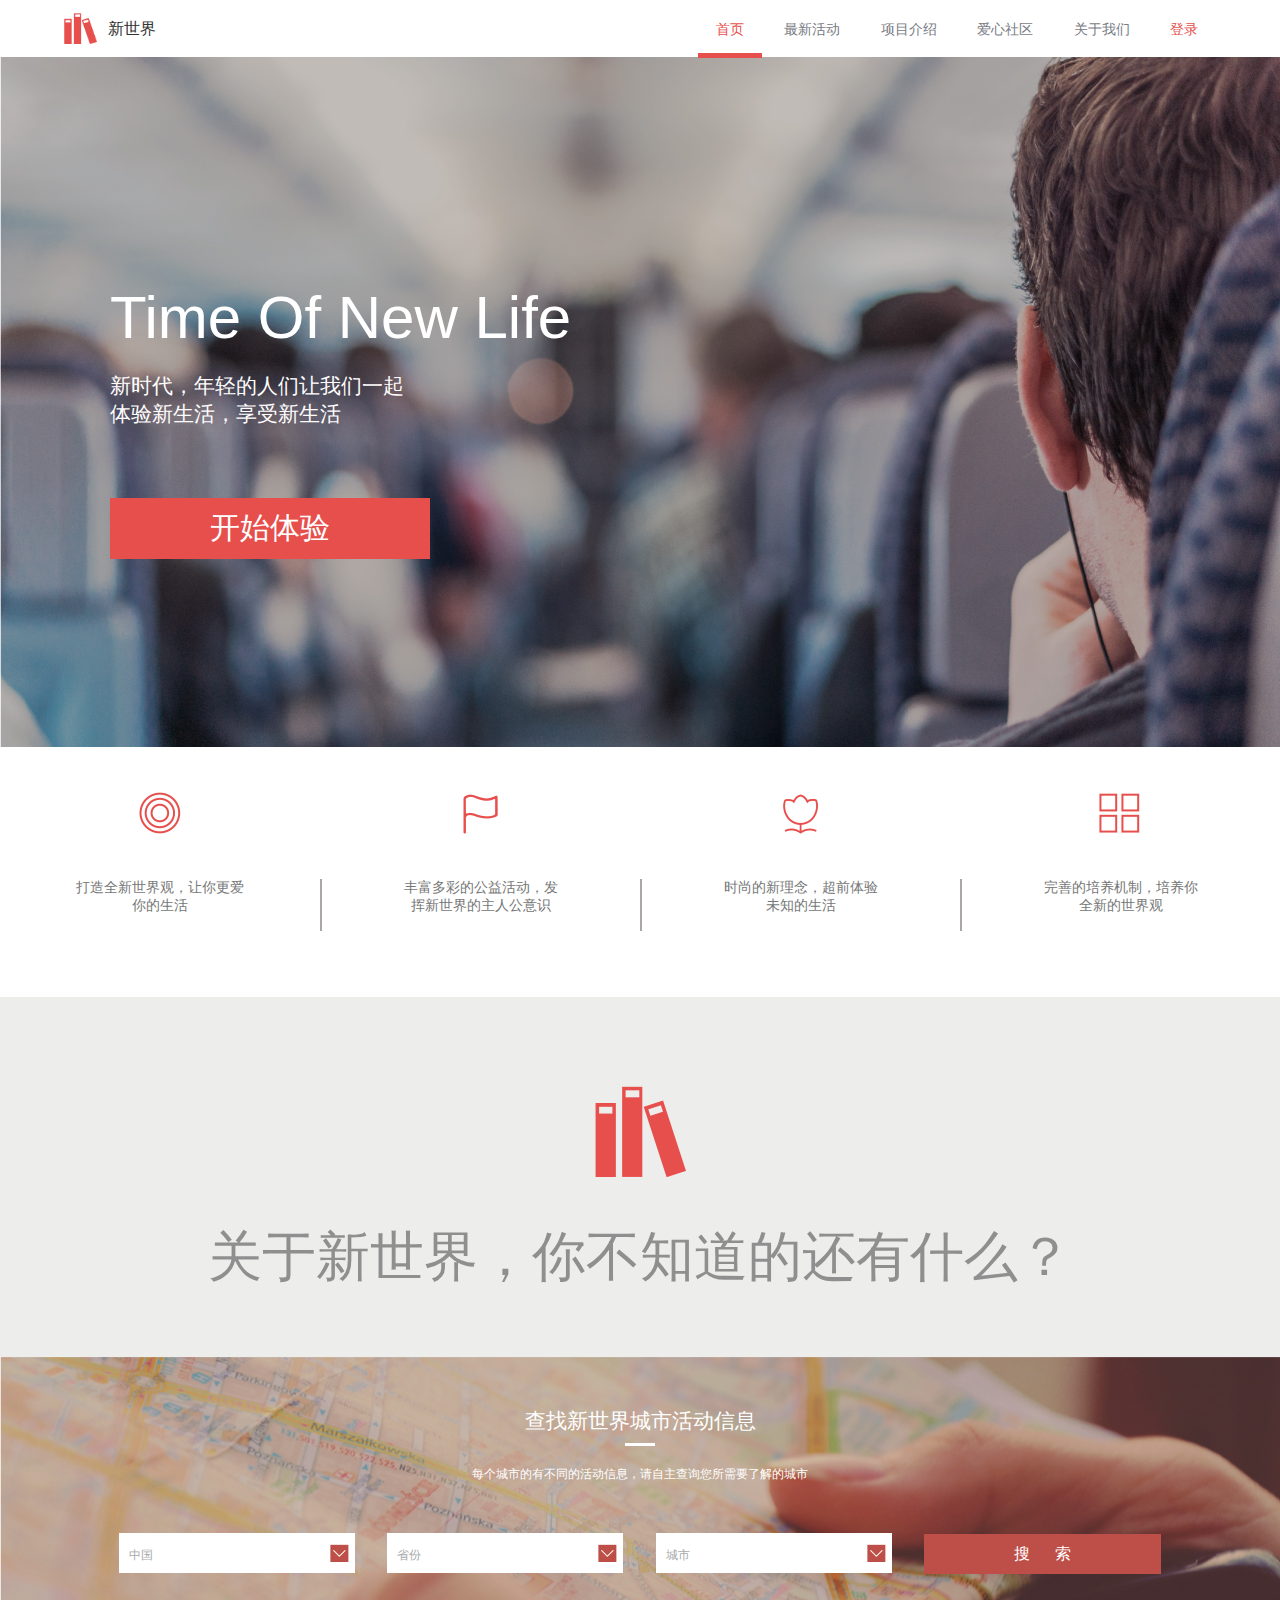
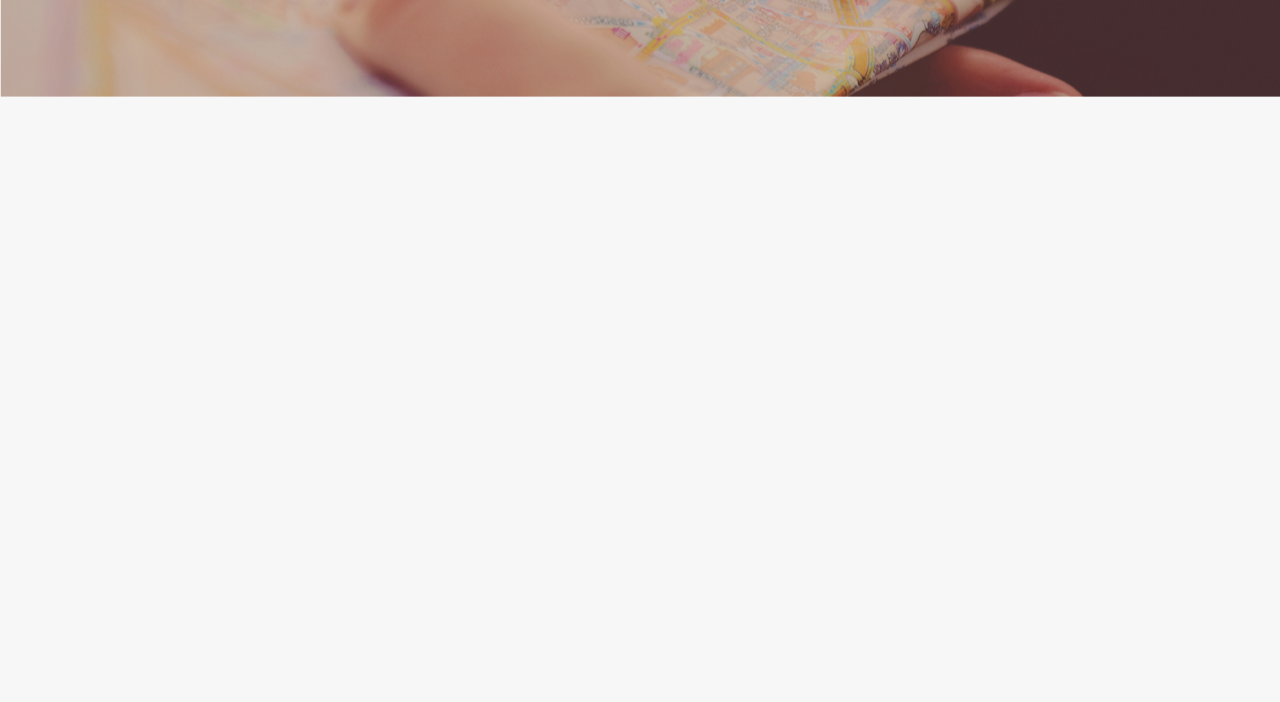
==== task007/index.html @ 15f59cc9 "fot demo" ====
<!DOCTYPE html>
<html lang="en">
<head>
  <meta charset="UTF-8">
  <meta name="viewport" content="width=device-width, user-scalable=no, initial-scale=1.0, maximum-scale=1.0, minimum-scale=1.0">
  <meta http-equiv="X-UA-Compatible" content="IE=edge,chrome=1">

  <link rel="stylesheet" href="style.css">
  <title>2016新世界</title>
</head>
<body>
  <header>
    <div class="logo">新世界</div>
    <ul class="nav">
      <li class="nav-item active"><a href="javascript:void(0)">首页</a></li>
      <li class="nav-item"><a href="javascript:void(0)">最新活动</a></li>
      <li class="nav-item"><a href="javascript:void(0)">项目介绍</a></li>
      <li class="nav-item"><a href="javascript:void(0)">爱心社区</a></li>
      <li class="nav-item"><a href="javascript:void(0)">关于我们</a></li>
      <li class="nav-item login"><a href="javascript:void(0)">登录</a></li>
    </ul><a href=""></a>
  </header>
  <main>
    <section class="banner">
      <div class="banner-wrap">
        <h2>Time Of New Life</h3>
        <p>新时代，年轻的人们让我们一起</p>
        <p>体验新生活，享受新生活</p>
        <a href="javascript:void(0)" class="banner-btn">开始体验</a>
      </div>
    </section>
    <section class="sec2">
      <div class="tips">
        <div class="icon icon1"></div>
        <span>打造全新世界观，让你更爱<br>你的生活</span>
      </div>
      <div class="tips">
        <div class="icon icon2"></div>
        <span>丰富多彩的公益活动，发<br>挥新世界的主人公意识</span>
      </div>
      <div class="tips">
        <div class="icon icon3"></div>
        <span>时尚的新理念，超前体验<br>未知的生活</span>
      </div>
      <div class="tips">
        <div class="icon icon4"></div>
        <span>完善的培养机制，培养你<br>全新的世界观</span>
      </div>
    </section>
    <section class="sec3">
      <img src="images/task_1_7_1_03.png" height="91" width="91" alt="book-logo">
      <p>关于新世界，你不知道的还有什么？</p>
    </section>
    <section class="sec4">
      <h4>查找新世界城市活动信息</h4>
      <p>每个城市的有不同的活动信息，请自主查询您所需要了解的城市</p>
      <div class="select-wrap">
        <select name="country">
          <option value="" disabled selected>中国</option>
        </select>
        <select name="province">
          <option value="" disabled selected>省份</option>
          <option value="">北京市</option>
          <option value="">天津市</option>
          <option value="">河北省</option>
          <option value="">陕西省</option>
          <option value="">内蒙古自治区</option>
          <option value="">辽宁省</option>
        </select>
        <select name="city">
          <option value="" disabled selected>城市</option>
        </select>
        <a href="javascript:void(0)">搜索</a>
      </div>
    </section>
    <section class="sec5">

    </section>
    <section></section>
    <section></section>
    <section></section>
  </main>
</body>
</html>
---- task007/style.css ----
*,*:before,*:after{
  -webkit-box-sizing: border-box;
  -moz-box-sizing: border-box;
  box-sizing: border-box;
  margin: 0;
  padding: 0;
}

a{
  text-decoration: none;
  color: #323333;
}

li{
  list-style: none;
}

html{
  font-size: 62.5%;
}

body{
  font-size: 1.6rem;
  font-family: "Microsoft YaHei", "Helvetica Neue", Helvetica, sans-serif;
  color: #323333;
}

header{
  min-width: 1280px;
  height: 57px;
  box-shadow: 0 1px 3px rgba(0,0,0,.3);
}
.logo{
  float: left;
  width: 100px;
  height: 100%;
  padding-left: 35px;
  margin-left: 5%;
  line-height: 57px;
  text-align: center;
  background: url(images/task_1_7_1_03.png) no-repeat center left;
  background-size: 33px 31px;
}
.nav{
  float: right;
  margin-right: 5%;
  height: 100%;
  line-height: 57px;
  text-align: center;
}
.nav-item{
  display: inline-block;
  height: 100%;
  padding: 0 18px;
  font-size: 1.4rem;
}
.nav-item a{
  color: #787b83;
}
.nav-item a:hover{
  color: #323333;
}
.nav-item.active{
  border-bottom: 5px solid #e74f4d;
}
.nav-item.active a{
  color: #e74f4d;
}
.login a{
  color: #e74f4d;
}
.banner{
  min-width: 1280px;
  height: 690px;
  background: url(images/banner_02.jpg) no-repeat center;
  background-size: cover;
  overflow: hidden;
}
.banner-wrap{
  max-width: 1280px;
  margin: 0 auto;
  padding-left: 110px;
}
.banner h2{
  margin-top: 226px;
  margin-bottom: 20px;
  font-size: 6rem;
  font-weight: 300;
  color: #fff;
}
.banner p{
  font-size: 2.1rem;
  color: #fffdfd;
}
.banner-btn{
  display: inline-block;
  padding: 10px 100px;
  margin-top: 70px;
  color: #fff;
  background-color: #e74f4d;
  font-size: 3rem;
}
.sec2{
  width: 1280px;
  height: 250px;
  margin: 0 auto;
  text-align: center;
}
.sec2 .icon{
  height: 42px;
  width: 42px;
  margin: 45px auto;
  background: url(images/sprite.png) no-repeat center;
  background-size: 168px 42px;
}
.sec2 .tips{
  float: left;
  height: 100%;
  width: 25%;
}
.sec2 .tips span{
  display: inline-block;
  width: 100%;
  height: 52px;
  border-left: 2px solid #aba6a5;
  color: #767777;
  font-size: 1.4rem;
}
.sec2 .tips:first-of-type span{
  border-left: none;
}
.sec2 .icon1{
  background-position: 0 0;
}
.sec2 .icon2{
  background-position: -42px 0;
}
.sec2 .icon3{
  background-position: -84px 0;
}
.sec2 .icon4{
  background-position: -126px 0;
}
.sec3{
  min-width: 1280px;
  height: 360px;
  padding-top: 89px;
  text-align: center;
  background-color: #ededec;
}
.sec3 p{
  margin-top: 40px;
  opacity: .5;
  font-size: 5.4rem;
  font-family: "SimHei";
}
.sec4{
  min-width: 1280px;
  height: 340px;
  background: url(images/sec4_06.jpg) no-repeat center;
  background-size: cover;
  text-align: center;
  padding-top: 50px;
}
.sec4 h4{
  font-size: 2.1rem;
  color: #fff;
  font-weight: normal;
}
.sec4 h4:after{
  display: block;
  content: '';
  width: 30px;
  height: 3px;
  margin: 8px auto;
  background-color: #fff;
}
.sec4 p{
  color: #fff;
  font-size: 1.2rem;
  margin-top: 20px;
}
.select-wrap{
  height: 40px;
  line-height: 40px;
  margin-top: 50px;
}
.select-wrap select{
  margin-right: 28px;
  width: 236px;
  height: 40px;
  color: #a8aaaa;
  font-size: 1.2rem;
  font-family: "Microsoft YaHei";
  border: none;
  line-height: 44px;
  padding-left: 10px;
  padding-right: 34px;
  background: #fff url(images/drop_arrow_07.png) no-repeat;
  background-position: center right;
  -webkit-appearance: none;
  -moz-appearance: none;
  appearance: none;
}
.select-wrap select:focus{
  outline-color: #be4e48;
}
.select-wrap option{
  color: #323333;
  font-family: "Microsoft YaHei";
  font-size: 1.2rem;
  background-color: #e3e3e4;
}
.select-wrap a{
  display: inline-block;
  padding: 0 65px 0 90px;
  color: #fff;
  background-color: #be4e48;
  letter-spacing: 25px;
}
.sec5{
  height: 605px;
  background-color: #f7f7f7;
}
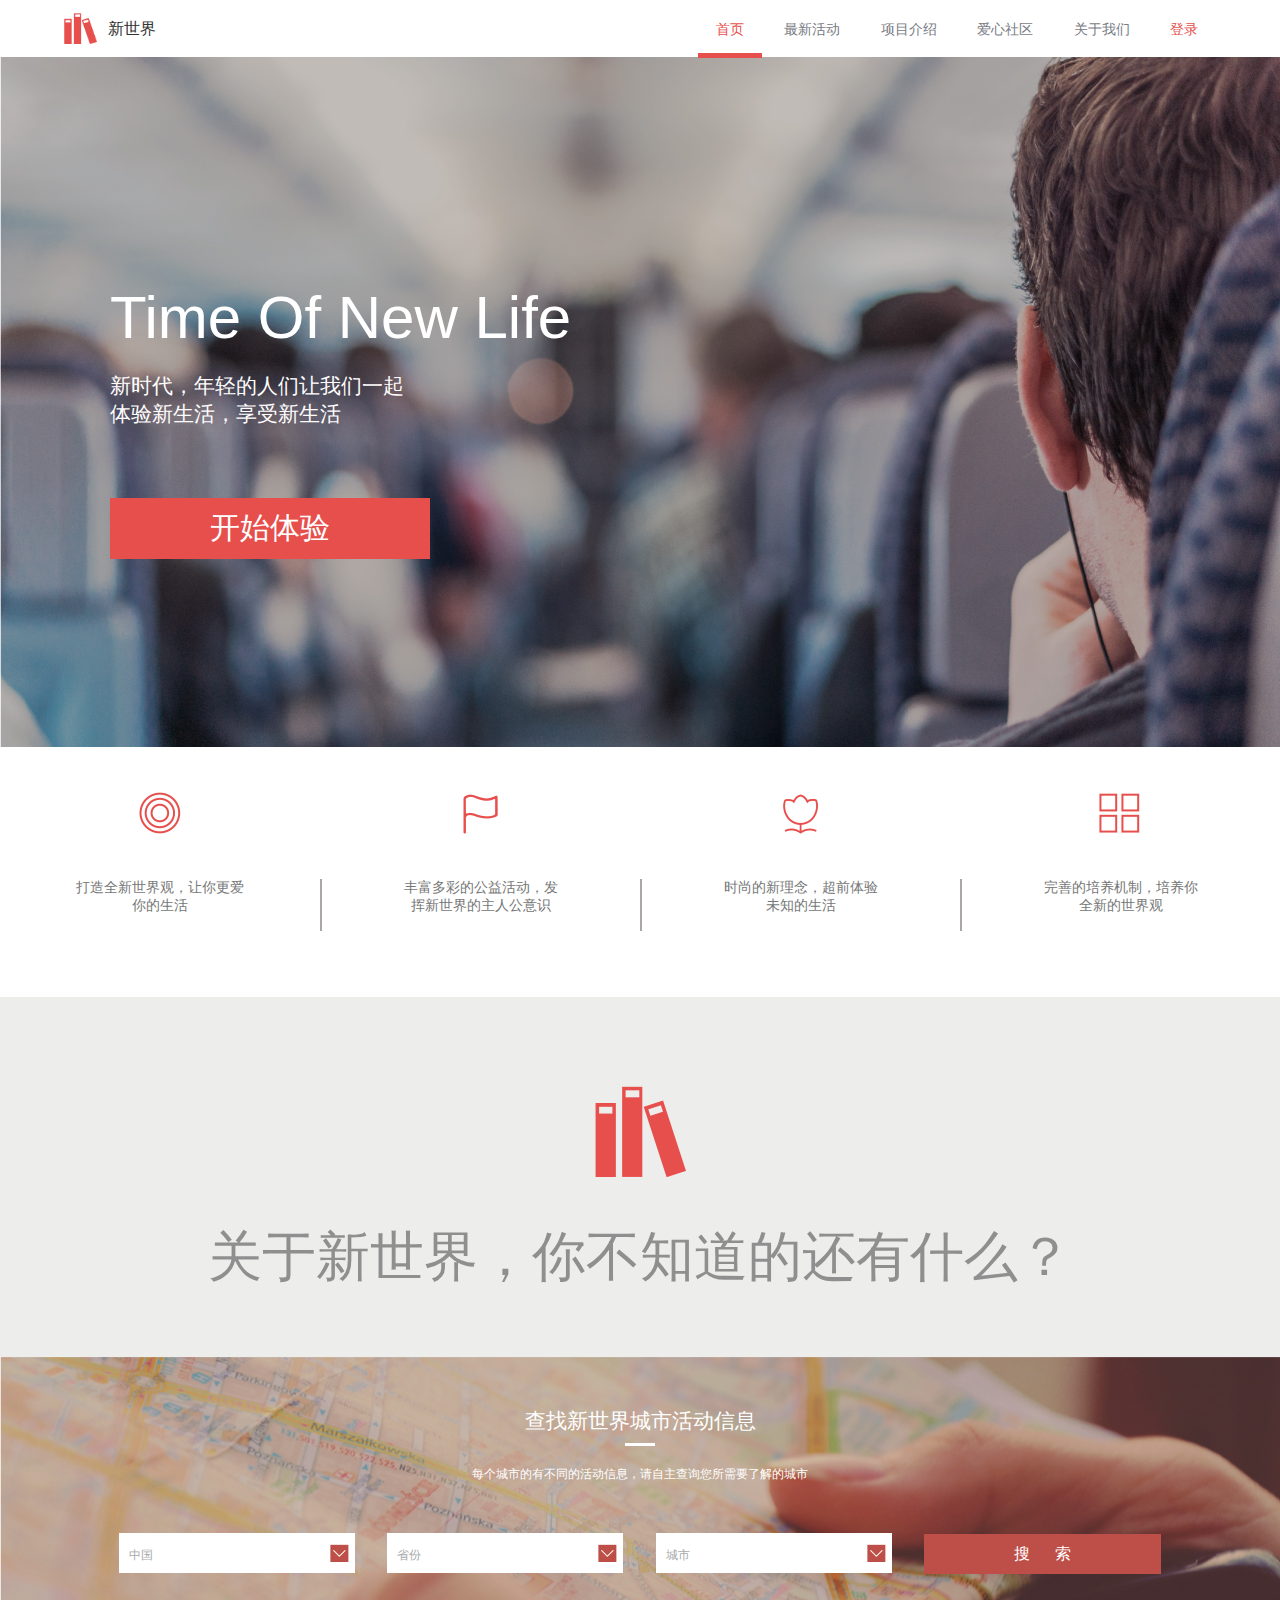
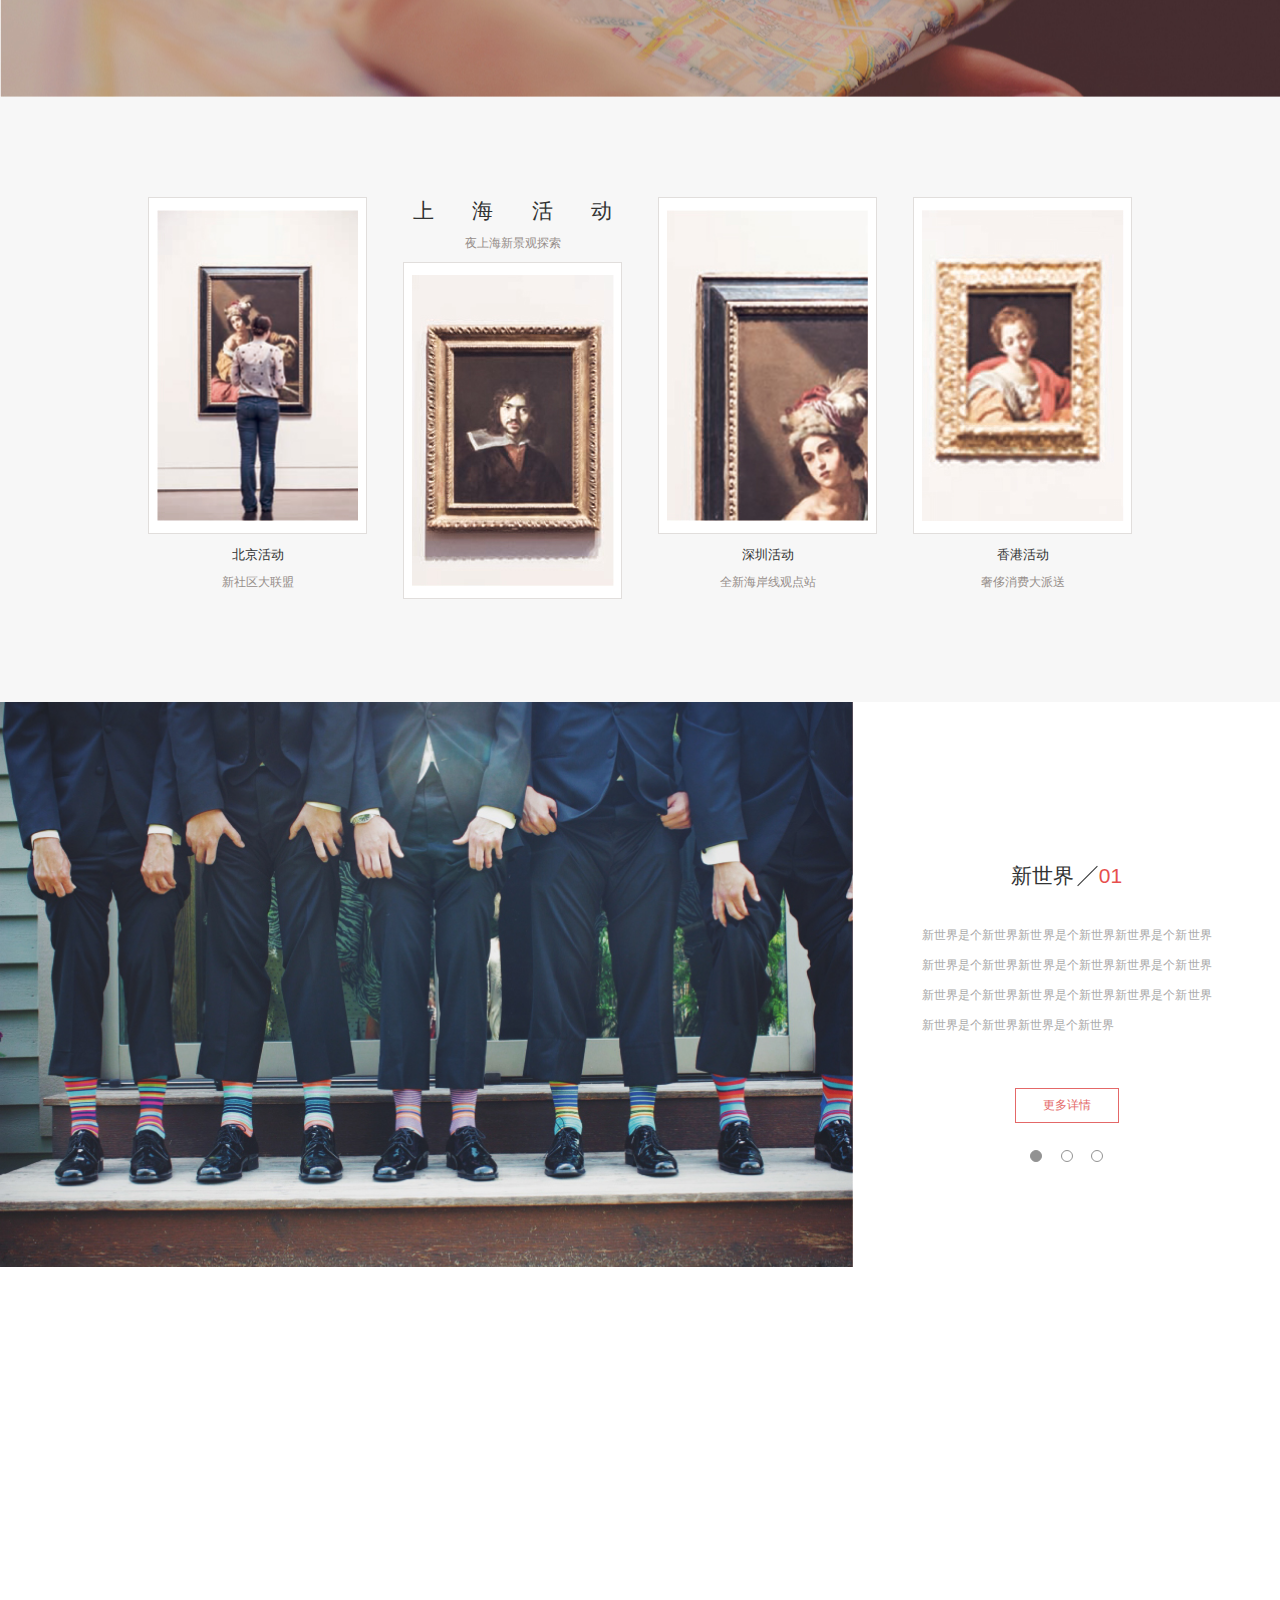
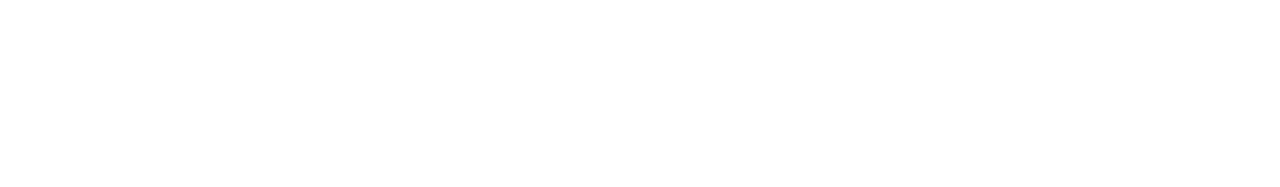
==== commit 252e31b9: "add something" ====
--- a/task007/index.html
+++ b/task007/index.html
@@ -1,5 +1,5 @@
 <!DOCTYPE html>
-<html lang="en">
+<html lang="zh-Hans">
 <head>
   <meta charset="UTF-8">
   <meta name="viewport" content="width=device-width, user-scalable=no, initial-scale=1.0, maximum-scale=1.0, minimum-scale=1.0">
@@ -18,12 +18,12 @@
       <li class="nav-item"><a href="javascript:void(0)">爱心社区</a></li>
       <li class="nav-item"><a href="javascript:void(0)">关于我们</a></li>
       <li class="nav-item login"><a href="javascript:void(0)">登录</a></li>
-    </ul><a href=""></a>
+    </ul>
   </header>
   <main>
     <section class="banner">
       <div class="banner-wrap">
-        <h2>Time Of New Life</h3>
+        <h2>Time Of New Life</h2>
         <p>新时代，年轻的人们让我们一起</p>
         <p>体验新生活，享受新生活</p>
         <a href="javascript:void(0)" class="banner-btn">开始体验</a>
@@ -55,29 +55,77 @@
       <h4>查找新世界城市活动信息</h4>
       <p>每个城市的有不同的活动信息，请自主查询您所需要了解的城市</p>
       <div class="select-wrap">
-        <select name="country">
-          <option value="" disabled selected>中国</option>
+        <select>
+          <option disabled selected>中国</option>
         </select>
-        <select name="province">
-          <option value="" disabled selected>省份</option>
-          <option value="">北京市</option>
-          <option value="">天津市</option>
-          <option value="">河北省</option>
-          <option value="">陕西省</option>
-          <option value="">内蒙古自治区</option>
-          <option value="">辽宁省</option>
+        <select>
+          <option disabled selected>省份</option>
+          <option>北京市</option>
+          <option>天津市</option>
+          <option>河北省</option>
+          <option>陕西省</option>
+          <option>内蒙古自治区</option>
+          <option>辽宁省</option>
         </select>
-        <select name="city">
-          <option value="" disabled selected>城市</option>
+        <select>
+          <option disabled selected>城市</option>
         </select>
         <a href="javascript:void(0)">搜索</a>
       </div>
     </section>
     <section class="sec5">
-
+      <div class="sec5-wrap">
+        <div class="colum-wrap">
+          <div class="pic">
+            <img src="images/pic_14.jpg" alt="北京活动">
+          </div>
+          <h5>北京活动</h5>
+          <p>新社区大联盟</p>
+        </div>
+        <div class="colum-wrap">
+          <h4>上海活动</h4>
+          <p>夜上海新景观探索</p>
+          <div class="pic">
+            <img src="images/pic_20.jpg" alt="北京活动">
+          </div>
+        </div>
+        <div class="colum-wrap">
+          <div class="pic">
+            <img src="images/pic_17.jpg" alt="北京活动">
+          </div>
+          <h5>深圳活动</h5>
+          <p>全新海岸线观点站</p>
+        </div>
+        <div class="colum-wrap">
+          <div class="pic">
+            <img src="images/pic_11.jpg" alt="北京活动">
+          </div>
+          <h5>香港活动</h5>
+          <p>奢侈消费大派送</p>
+        </div>
+      </div>
     </section>
-    <section></section>
-    <section></section>
+    <section class="sec6">
+      <div class="pic-wrap"></div>
+      <div class="content-wrap">
+        <div class="content-title">
+          <h4>新世界</h4>
+          <span>01</span>
+        </div>
+        <p>新世界是个新世界新世界是个新世界新世界是个新世界新世界是个新世界新世界是个新世界新世界是个新世界新世界是个新世界新世界是个新世界新世界是个新世界新世界是个新世界新世界是个新世界</p>
+        <a href="javascript:void(0)">更多详情</a>
+        <ul class="pagination">
+          <li class="selected"></li>
+          <li></li>
+          <li></li>
+        </ul>
+      </div>
+    </section>
+    <section class="sec7">
+      <div class="colum-3"></div>
+      <div class="colum-3"></div>
+      <div class="colum-3"></div>
+    </section>
     <section></section>
   </main>
 </body>
--- a/task007/style.css
+++ b/task007/style.css
@@ -13,6 +13,10 @@
 
 li{
   list-style: none;
+}
+img{
+  max-width: 100%;
+  max-height: 100%;
 }
 
 html{
@@ -222,3 +226,129 @@
   height: 605px;
   background-color: #f7f7f7;
 }
+.sec5-wrap{
+  width: 1280px;
+  height: 100%;
+  margin: 0 auto;
+  padding: 100px 130px;
+}
+.colum-wrap{
+  float: left;
+  width: 25%;
+  height: 100%;
+  padding: 0 18px;
+  text-align: center;
+}
+.pic{
+  height: 337px;
+  padding: 12px 7px;
+  border: 1px solid #e1dedc;
+  background-color: #fff;
+}
+.colum-wrap h5{
+  font-weight: 300;
+  margin-top: 12px;
+}
+.colum-wrap p{
+  font-size: 1.2rem;
+  color: #968e8a;
+  margin: 10px 0;
+}
+.colum-wrap h4{
+  padding: 0 10px;
+  font-weight: 300;
+  text-align: justify;
+  text-align-last:justify;
+  font-size: 2.1rem;
+}
+.sec6{
+  height: 565px;
+}
+.pic-wrap{
+  float: left;
+  height: 100%;
+  width: 66.6666%;
+  background: url(images/sec6pic_03.jpg) no-repeat center;
+  background-size: cover;
+}
+.content-wrap{
+  height: 100%;
+  overflow: hidden;
+  text-align: center;
+}
+.content-title{
+  margin-top: 160px;
+}
+.content-title h4{
+  display: inline;
+  font-size: 2.1rem;
+  font-weight: 300;
+}
+.content-title span{
+  position: relative;
+  padding-left: 20px;
+  font-family: "Helvetica Neue", Helvetica;
+  font-size: 2.1rem;
+  color: #e74f4d;
+}
+.content-title span:before{
+  display: block;
+  content: '';
+  width: 1px;
+  height: 28px;
+  position: absolute;
+  background-color: #323333;
+  top: -2px;
+  left: 8px;
+  -webkit-transform: rotate(45deg);
+  transform: rotate(45deg);
+}
+.content-wrap p{
+  width: 290px;
+  margin: 0 auto;
+  margin-top: 30px;
+  font-size: 1.2rem;
+  color: #aaa;
+  text-align: justify;
+  line-height: 2.5;
+}
+.content-wrap a{
+  display: inline-block;
+  color: #e46868;
+  font-size: 1.2rem;
+  padding: 8px 27px;
+  margin-top: 48px;
+  border: 1px solid;
+}
+.content-wrap a:hover{
+  background-color: #e46868;
+  color: #fff;
+  border-color: #e46868;
+  -webkit-transition: all .3s;
+  -o-transition: all .3s;
+  transition: all .3s;
+}
+.pagination{
+  margin-top: 25px;
+}
+.pagination li{
+  display: inline-block;
+  width: 12px;
+  height: 12px;
+  margin: 0 7px;
+  border-radius: 50%;
+  background-color: #fff;
+  border: 1px solid #929292;
+  cursor: pointer;
+}
+.pagination li.selected{
+  background-color: #929292;
+}
+.sec7{
+  height: 520px;
+}
+.colum-3{
+  float: left;
+  width: 33.333333%;
+  height: 100%;
+}
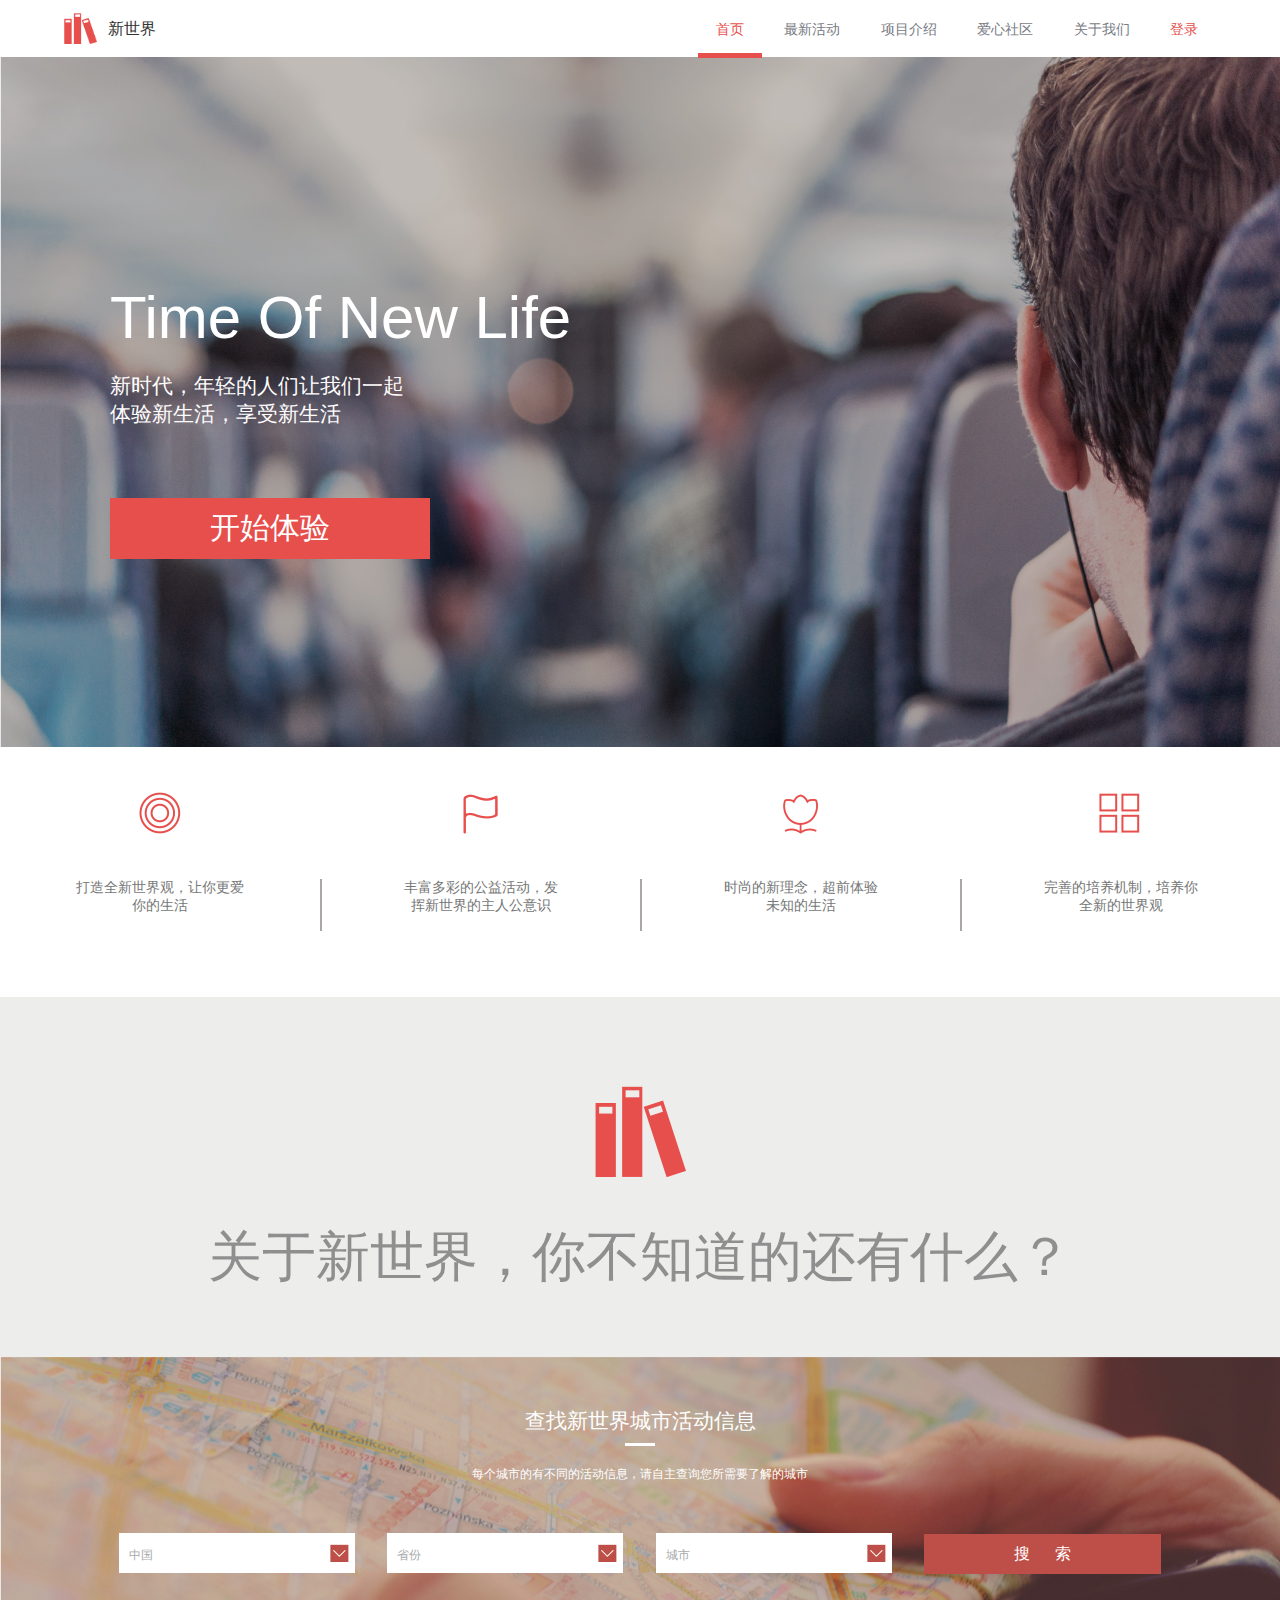
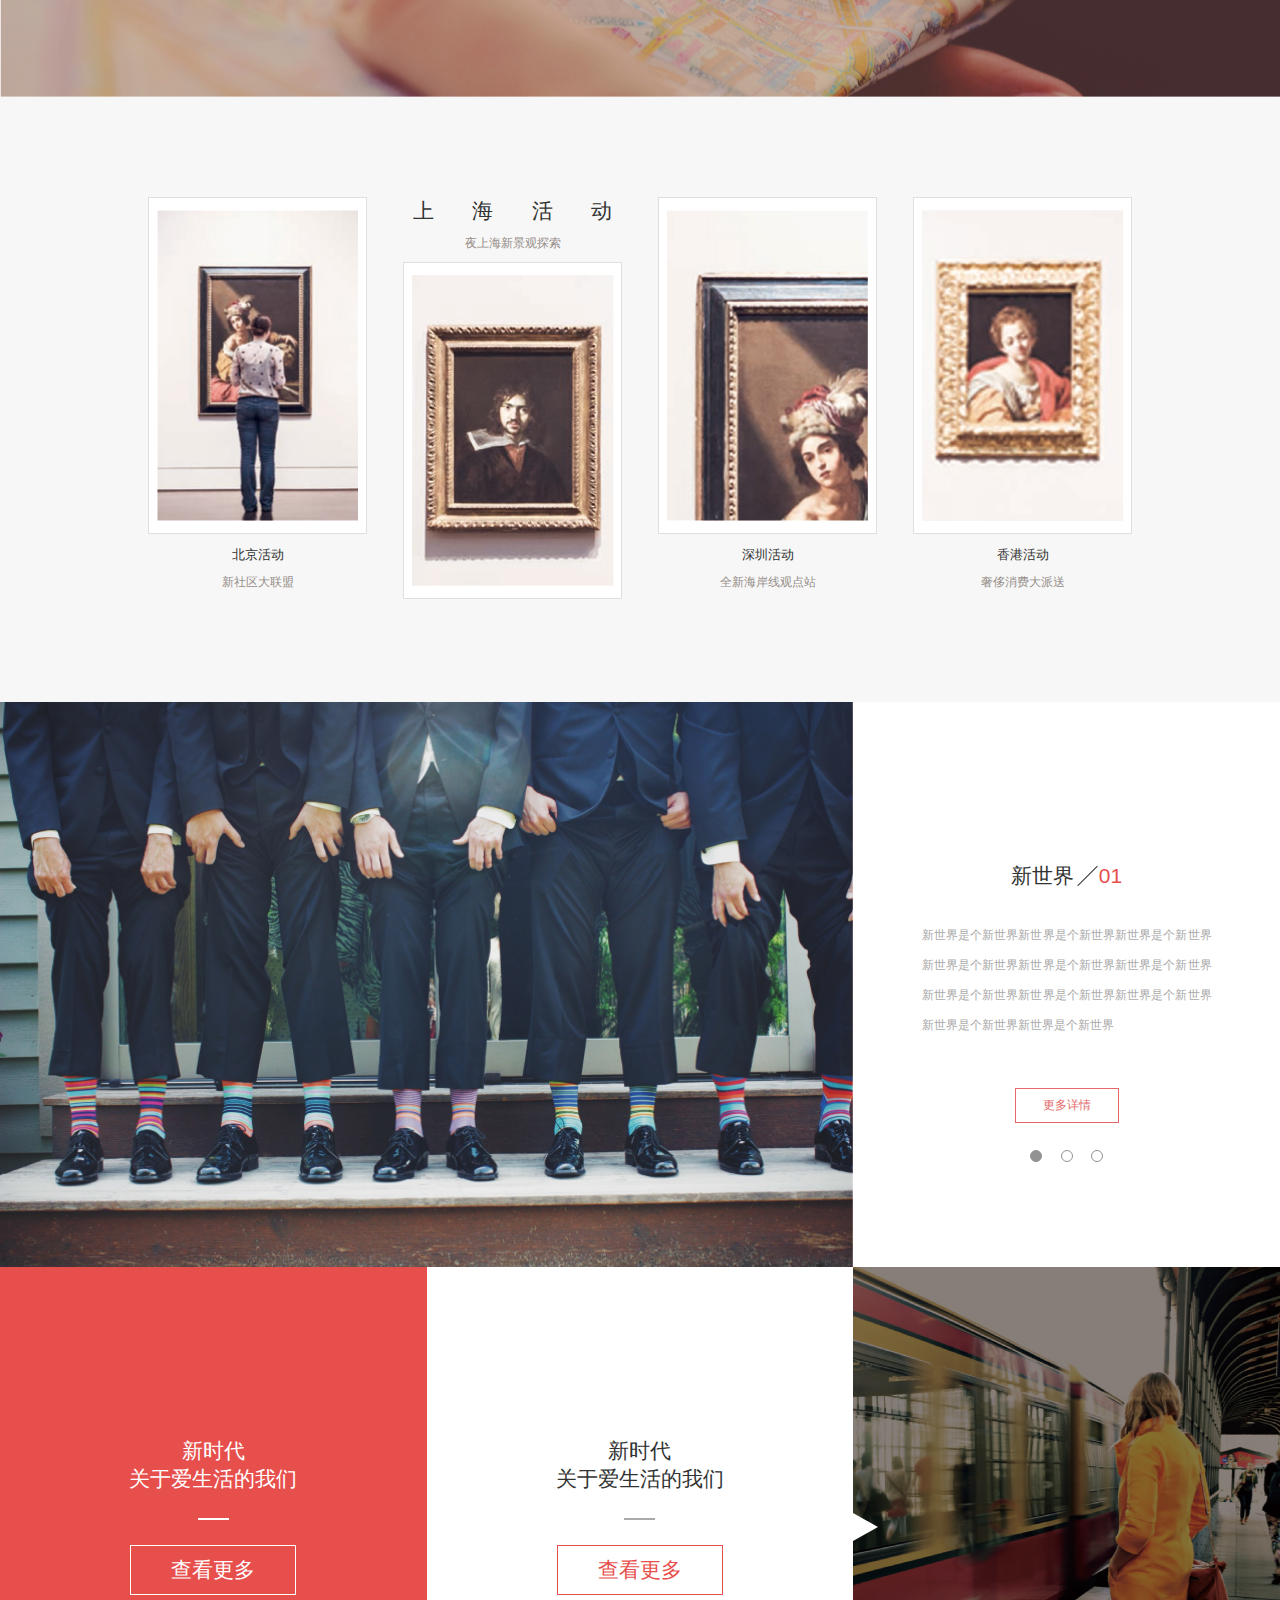
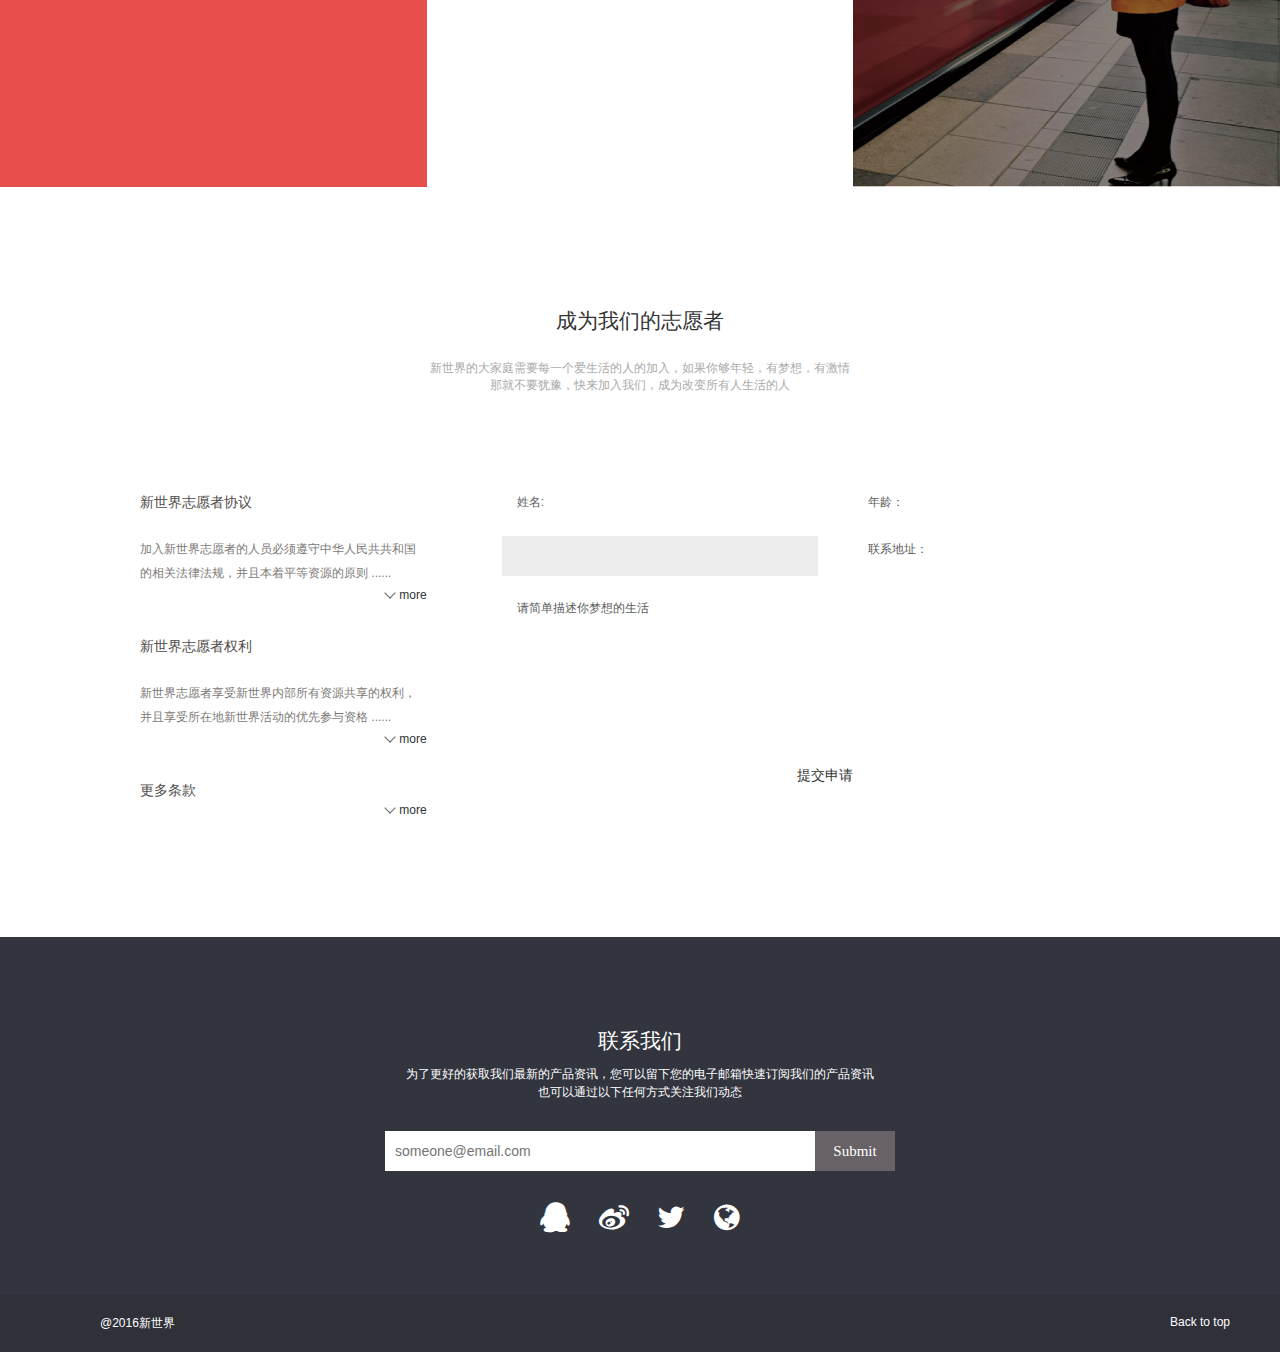
==== commit a272db41: "task007 finished" ====
--- a/task007/index.html
+++ b/task007/index.html
@@ -5,6 +5,7 @@
   <meta name="viewport" content="width=device-width, user-scalable=no, initial-scale=1.0, maximum-scale=1.0, minimum-scale=1.0">
   <meta http-equiv="X-UA-Compatible" content="IE=edge,chrome=1">
 
+  <link rel="stylesheet" href="https://maxcdn.bootstrapcdn.com/font-awesome/4.5.0/css/font-awesome.min.css">
   <link rel="stylesheet" href="style.css">
   <title>2016新世界</title>
 </head>
@@ -122,11 +123,71 @@
       </div>
     </section>
     <section class="sec7">
-      <div class="colum-3"></div>
-      <div class="colum-3"></div>
-      <div class="colum-3"></div>
+      <div class="colum-3 colum-l">
+        <p>新时代<br>关于爱生活的我们</p>
+        <a href="javascirpt:void(0)">查看更多</a>
+      </div>
+      <div class="colum-3 colum-m">
+        <p>新时代<br>关于爱生活的我们</p>
+        <a href="javascirpt:void(0)">查看更多</a>
+      </div>
+      <div class="colum-3 colum-r"></div>
     </section>
-    <section></section>
+    <section class="sec8">
+      <div class="sec8-title">
+        <h4>成为我们的志愿者</h4>
+        <p>新世界的大家庭需要每一个爱生活的人的加入，如果你够年轻，有梦想，有激情<br>那就不要犹豫，快来加入我们，成为改变所有人生活的人 </p>
+      </div>
+      <div class="colum-3 colum-l">
+        <div class="part">
+          <h5>新世界志愿者协议</h5>
+          <p>加入新世界志愿者的人员必须遵守中华人民共共和国的相关法律法规，并且本着平等资源的原则 ......</p>
+          <a href="javascript:void(0)" class="more"><span></span>more</a>
+        </div>
+        <div class="part">
+          <h5>新世界志愿者权利</h5>
+          <p>新世界志愿者享受新世界内部所有资源共享的权利，并且享受所在地新世界活动的优先参与资格 ......</p>
+          <a href="javascript:void(0)" class="more"><span></span>more</a>
+        </div>
+        <div class="part">
+          <h5>更多条款</h5>
+          <a href="javascript:void(0)" class="more"><span></span>more</a>
+        </div>
+      </div>
+      <div class="colum-3 colum-m">
+        <label for="uname">姓名:</label>
+        <input id="uname" type="text" name="name">
+        <label for="dream">请简单描述你梦想的生活</label>
+        <textarea name="dream" id="dream"></textarea>
+        <a href="javascript:void(0)">提交申请</a>
+      </div>
+      <div class="colum-3 colum-r">
+        <label for="age">年龄：</label>
+        <input type="number" id="age">
+        <label for="address">联系地址：</label>
+        <input type="text" id="address">
+      </div>
+    </section>
   </main>
+  <footer>
+    <h4>联系我们</h4>
+    <p>为了更好的获取我们最新的产品资讯，您可以留下您的电子邮箱快速订阅我们的产品资讯<br>也可以通过以下任何方式关注我们动态</p>
+    <div class="input-wrap">
+      <input id="submit-btn" type="submit">
+      <div>
+        <input id="email-wrap" type="text" placeholder="someone@email.com">
+      </div>
+    </div>
+    <div class="s-icon">
+      <a href="javascript:void(0)"><i class="fa fa-qq"></i></a>
+      <a href="javascript:void(0)"><i class="fa fa-weibo"></i></a>
+      <a href="javascript:void(0)"><i class="fa fa-twitter"></i></a>
+      <a href="javascript:void(0)"><i class="fa fa-globe"></i></a>
+    </div>
+    <div class="copyr">
+      <span>@2016新世界</span>
+      <a href="#">Back to top</a>
+    </div>
+  </footer>
 </body>
 </html>
--- a/task007/style.css
+++ b/task007/style.css
@@ -262,6 +262,7 @@
   font-size: 2.1rem;
 }
 .sec6{
+  min-width: 1280px;
   height: 565px;
 }
 .pic-wrap{
@@ -345,10 +346,247 @@
   background-color: #929292;
 }
 .sec7{
+  min-width: 1280px;
   height: 520px;
 }
 .colum-3{
+  position: relative;
   float: left;
   width: 33.333333%;
   height: 100%;
-}
+  text-align: center;
+}
+.sec7 .colum-l{
+  background-color: #e74f4d;
+}
+.sec7 .colum-m{
+  z-index: 1;
+}
+.sec7 .colum-m:after{
+  position: absolute;
+  right: -25px;
+  top: 50%;
+  margin-top: -14px;
+  display: block;
+  content: '';
+  -webkit-box-sizing: content-box;
+  -moz-box-sizing: content-box;
+  box-sizing: content-box;
+  border-left: 25px solid #fff;
+  border-top: 14px solid transparent;
+  border-bottom: 14px solid transparent;
+}
+.sec7 .colum-r{
+  background: url(images/colum3_06.jpg) no-repeat center;
+  background-size: cover;
+}
+.sec7 .colum-3 p{
+  margin-top: 170px;
+  font-size: 2.1rem;
+  font-family: "SimHei";
+  font-weight: 300;
+}
+.sec7 .colum-3 p:after{
+  display: block;
+  content: '';
+  margin: 25px auto;
+  width: 31px;
+  height: 2px;
+  background-color: #fff;
+}
+.sec7 .colum-3 a{
+  display: inline-block;
+  font-size: 2.1rem;
+  font-family: "SimHei";
+  padding: 10px 40px;
+  border: 1px solid;
+  color: #fff;
+}
+.sec7 .colum-l{
+  color: #fff;
+}
+.sec7 .colum-m a{
+  color: #e74f4d;
+}
+.sec7 .colum-m p:after{
+  background-color: #abaaaa;
+}
+.sec8{
+  height: 750px;
+  min-width: 1280px;
+  overflow: hidden;
+}
+.sec8-title{
+  text-align: center;
+}
+.sec8-title h4{
+  margin-top: 120px;
+  font-size: 2.1rem;
+  font-weight: 300;
+}
+.sec8-title p{
+  margin-top: 25px;
+  margin-bottom: 100px;
+  font-size: 1.2rem;
+  color: #aaa;
+}
+.sec8 .part{
+  text-align: right;
+  color: #231815;
+  margin-bottom: 35px;
+}
+.sec8 .colum-l{
+  padding-left: 140px;
+}
+.sec8 .part h5{
+  text-align: left;
+  font-weight: 300;
+  font-size: 1.4rem;
+  opacity: .8;
+}
+.sec8 .part p{
+  text-align: left;
+  margin-top: 25px;
+  font-size: 1.2rem;
+  opacity: .6;
+  line-height: 2
+}
+.sec8 .part .more{
+  font-size: 1.2rem;
+}
+.sec8 .part .more:before{
+  position: relative;
+  top: -2px;
+  left: -5px;
+  display: inline-block;
+  content: '';
+  width: 8px;
+  height: 8px;
+  border: 1px solid #000;
+  border-width: 0 1px 1px 0;
+  -webkit-transform: rotate(45deg);
+  transform: rotate(45deg);
+  opacity: .6;
+}
+.sec8 .colum-m{
+  padding-left: 75px;
+  text-align: left;
+}
+.sec8 label{
+  display: block;
+  font-size: 1.2rem;
+  opacity: .8;
+  text-align: left;
+  padding-left: 15px;
+}
+#uname{
+  margin-top: 25px;
+  margin-bottom: 24px;
+  outline: none;
+  border: none;
+  width: 90%;
+  height: 40px;
+  background-color: #ededee;
+  padding-left: 10px;
+  font-size: 1.4rem;
+}
+#dream{
+  display: block;
+  width: 90%;
+  height: 120px;
+  border: none;
+  resize: none;
+  padding: 10px;
+  margin-top: 20px;
+}
+.sec8 .colum-m a{
+  float: right;
+  display: inline-block;
+  font-size: 1.4rem;
+  text-align: right;
+  margin-top: 10px;
+}
+.sec8 .colum-r{
+  text-align: left;
+  padding-right: 140px;
+}
+.sec8 .colum-r input{
+  width: 90%;
+  height: 30px;
+  border: none;
+}
+footer{
+  position: relative;
+  height: 415px;
+  background-color: #32353e;
+  text-align: center;
+  color: #fff;
+  padding-top: 90px;
+}
+footer h4{
+  font-size: 2.1rem;
+  font-weight: 300;
+}
+footer p{
+  margin-top: 10px;
+  font-size: 1.2rem;
+  font-family: "SimSun";
+  line-height: 1.5;
+}
+.copyr{
+  position: absolute;
+  bottom: 0;
+  width: 100%;
+  height: 57px;
+  background-color: #2f3038;
+  padding-top: 20px;
+}
+.input-wrap{
+  width: 510px;
+  height: 40px;
+  margin: 30px auto;
+}
+.input-wrap div{
+  height: 100%;
+  overflow: hidden;
+}
+.input-wrap input{
+  height: 100%;
+  font-size: 1.4rem;
+  padding-left: 10px;
+  border: none;
+  outline: none;
+}
+#email-wrap{
+  display: block;
+  width: 100%;
+  overflow: hidden;
+}
+#submit-btn{
+  float: right;
+  width: 80px;
+  padding: 0;
+  font-family: "Microsoft YaHei";
+  font-size: 1.5rem;
+  color: #fff;
+  background-color: #686166;
+  cursor: pointer;
+}
+.s-icon{
+  font-size: 3rem;
+}
+.s-icon a{
+  color: #fff;
+  margin: 0 10px;
+}
+.copyr span{
+  float: left;
+  margin-left: 100px;
+  font-size: 1.2rem;
+}
+.copyr a{
+  margin-right: 50px;
+  float: right;
+  color: #fff;
+  font-size: 1.2rem;
+}
